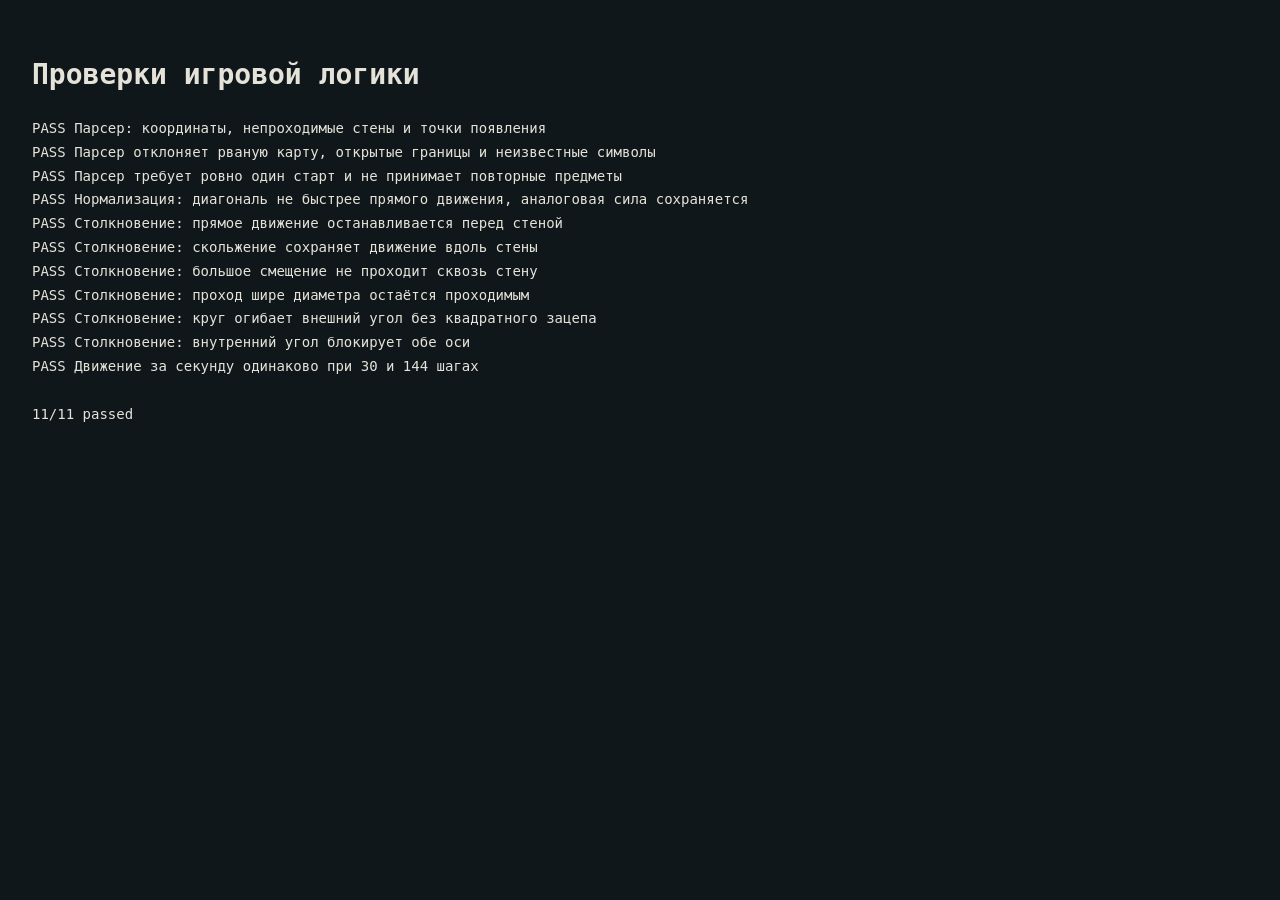
==== tests/index.html @ e35bb2c3 "feat: add map, desktop and touch movement with collisions (0.2.0)" ====
<!doctype html>
<html lang="ru"><meta charset="utf-8"><meta name="viewport" content="width=device-width, initial-scale=1"><title>Beam in the Dark — tests</title><body style="background:#10171a;color:#e5e3d9;padding:24px;font:14px/1.7 monospace"><h1>Проверки игровой логики</h1><pre id="results" style="white-space:pre-wrap">Выполнение…</pre><script type="module" src="./run.js"></script></body></html>
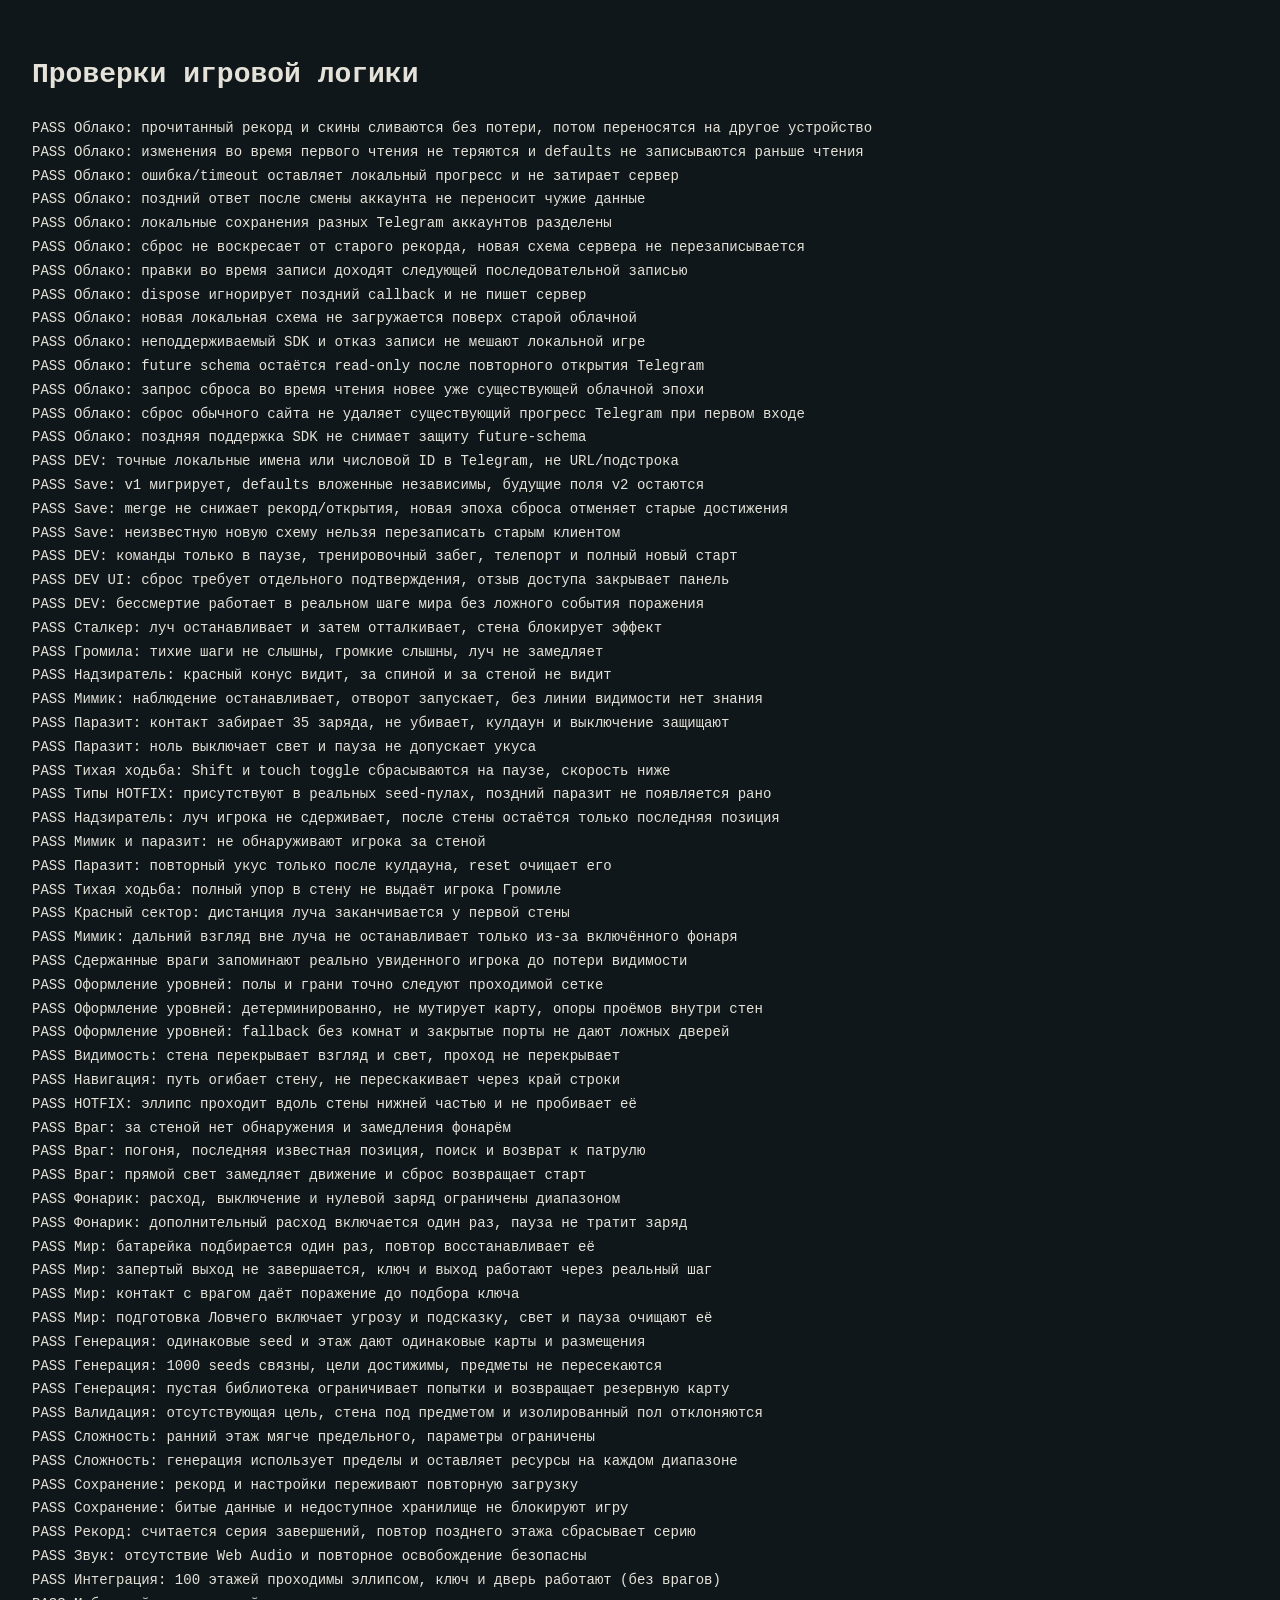
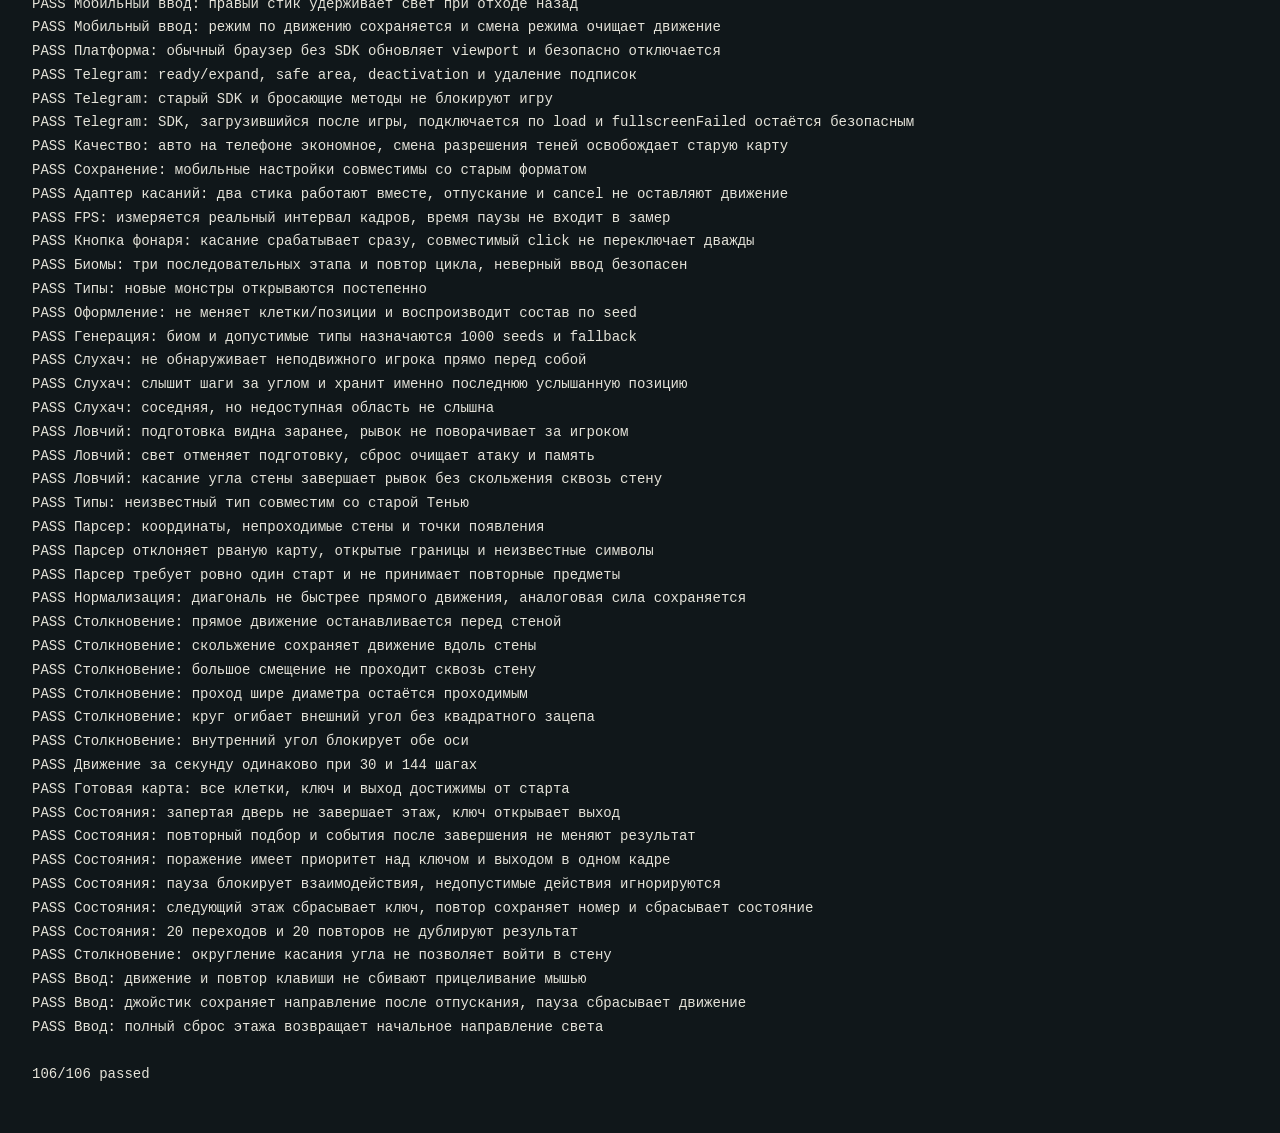
==== commit 9945e13b: "feat: add developer panel, cloud saves and release cache guards" ====
--- a/tests/index.html
+++ b/tests/index.html
@@ -1,2 +1,2 @@
 <!doctype html>
-<html lang="ru"><meta charset="utf-8"><meta name="viewport" content="width=device-width, initial-scale=1"><title>Beam in the Dark — tests</title><body style="background:#10171a;color:#e5e3d9;padding:24px;font:14px/1.7 monospace"><h1>Проверки игровой логики</h1><pre id="results" style="white-space:pre-wrap">Выполнение…</pre><script type="module" src="./run.js"></script></body></html>
+<html lang="ru"><meta charset="utf-8"><meta name="viewport" content="width=device-width, initial-scale=1"><title>Beam in the Dark — tests</title><body style="background:#10171a;color:#e5e3d9;padding:24px;font:14px/1.7 monospace"><h1>Проверки игровой логики</h1><pre id="results" style="white-space:pre-wrap">Выполнение…</pre><script type="module" src="./run.js?v=0.13.0"></script></body></html>
